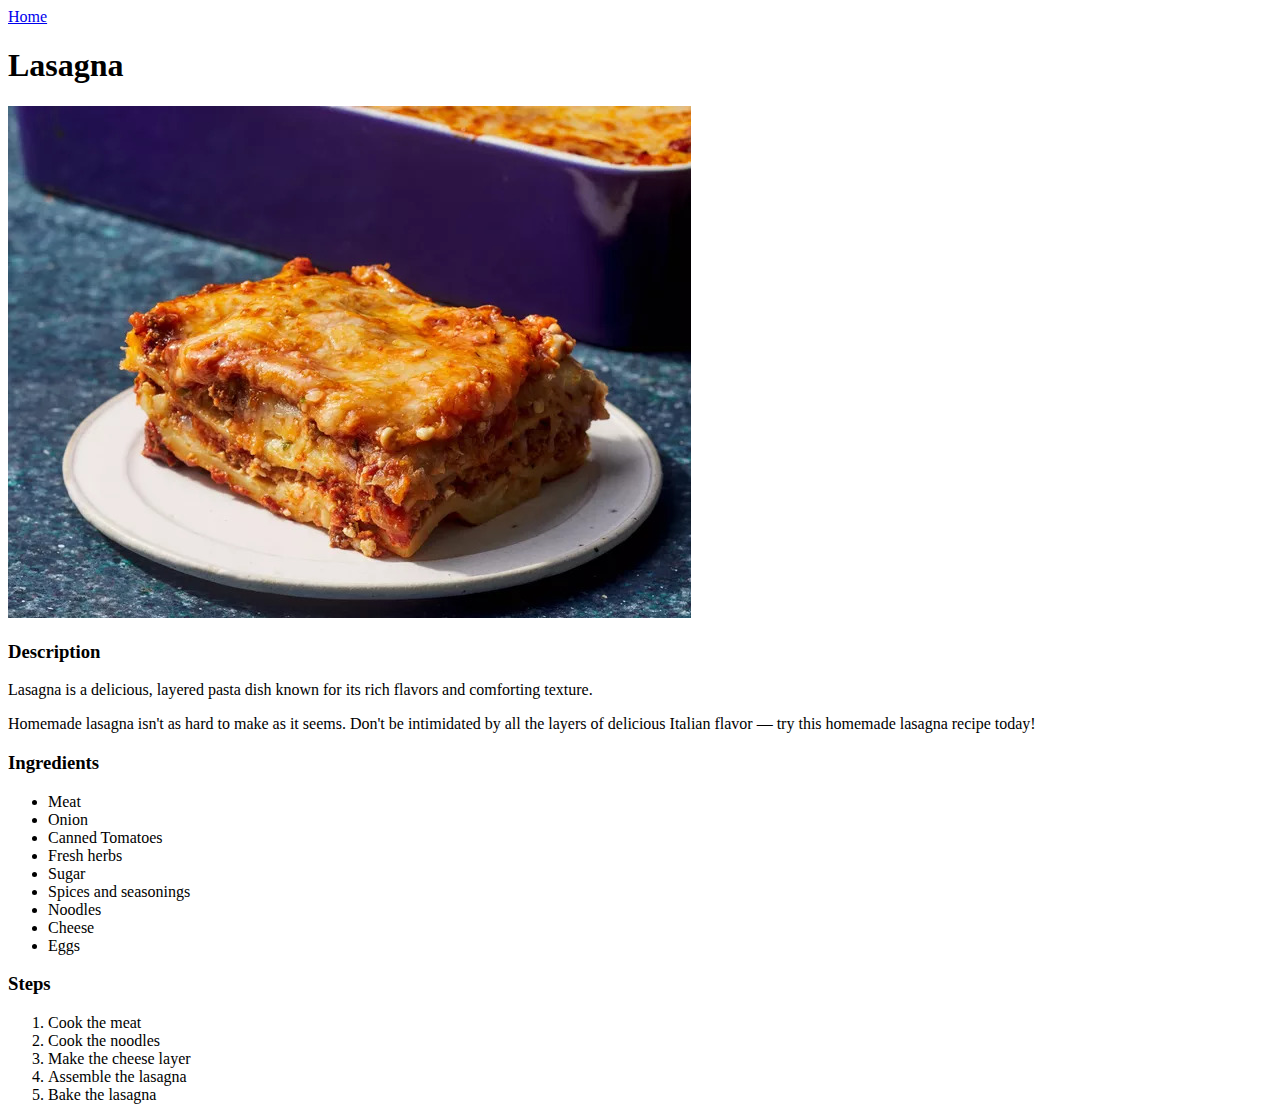
==== recipes/buttermilk-pancakes.html @ a6d88595 "Added recipe page and structure for pancakes" ====
<!DOCTYPE html>
<html lang="en">
<head>
    <meta charset="UTF-8">
    <meta name="viewport" content="width=device-width, initial-scale=1.0">
    <title>Lasagna</title>
</head>
<body>
    <a href="../index.html">Home</a>
    <h1>Lasagna</h1>
    <img src="../img/lasagna.jpg" alt="Delicious Lasagna" width="683" height="512">
    <h3>Description</h3>
    <p>Lasagna is a delicious, layered pasta dish known for its rich flavors and comforting texture.</p>
    <p>Homemade lasagna isn't as hard to make as it seems. Don't be intimidated by all the layers of delicious Italian flavor — try this homemade lasagna recipe today!</p>
    <h3>Ingredients</h3>
    <ul>
        <li>Meat</li>
        <li>Onion</li>
        <li>Canned Tomatoes</li>
        <li>Fresh herbs</li>
        <li>Sugar</li>
        <li>Spices and seasonings</li>
        <li>Noodles</li>
        <li>Cheese</li>
        <li>Eggs</li>
    </ul>
    <h3>Steps</h3>
    <ol>
        <li>Cook the meat</li>
        <li>Cook the noodles</li>
        <li>Make the cheese layer</li>
        <li>Assemble the lasagna</li>
        <li>Bake the lasagna</li>
    </ol>
</body>
</html>
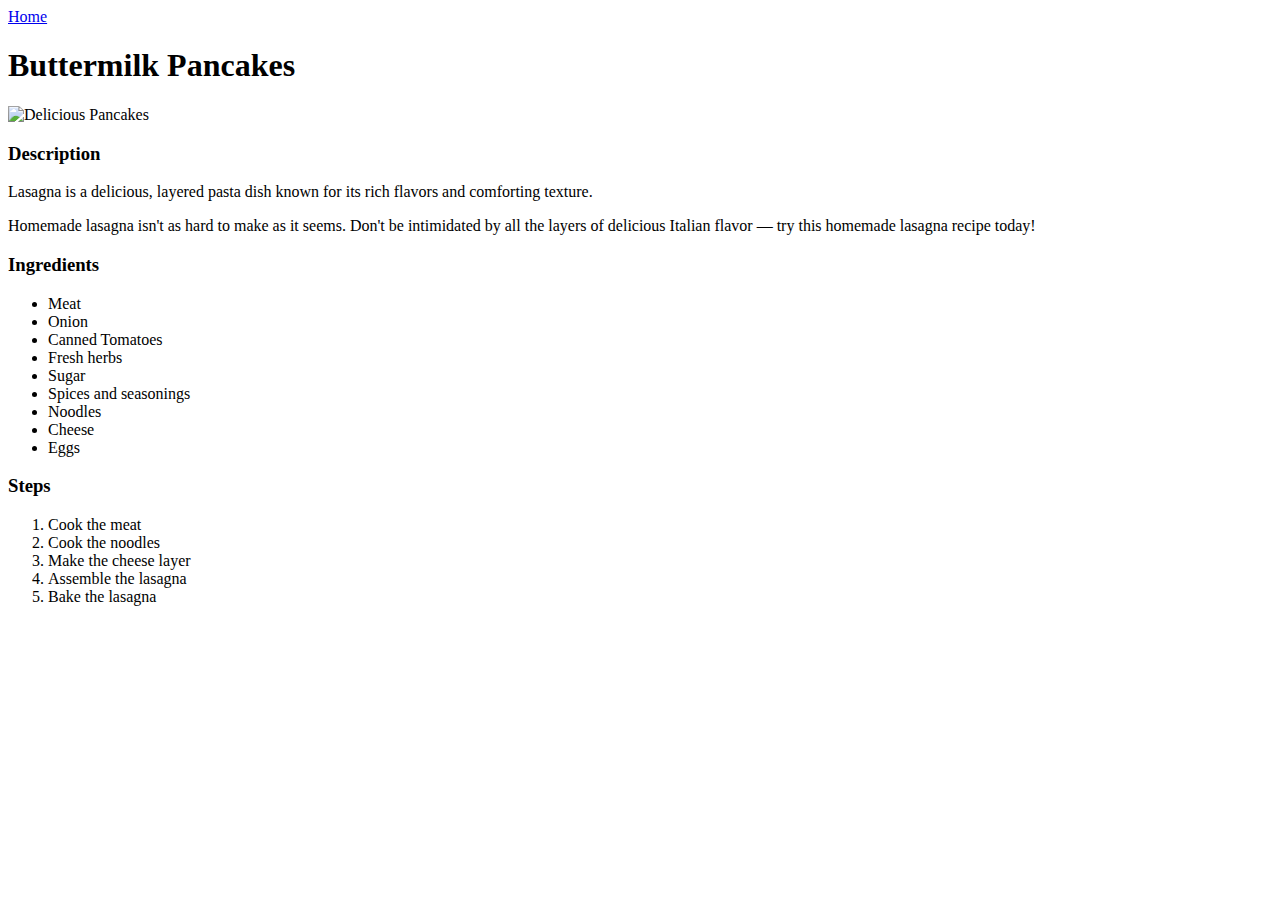
==== commit 58c3534b: "Change title, heading and image to match pancakes" ====
--- a/recipes/buttermilk-pancakes.html
+++ b/recipes/buttermilk-pancakes.html
@@ -3,12 +3,12 @@
 <head>
     <meta charset="UTF-8">
     <meta name="viewport" content="width=device-width, initial-scale=1.0">
-    <title>Lasagna</title>
+    <title>Buttermilk Pancakes</title>
 </head>
 <body>
     <a href="../index.html">Home</a>
-    <h1>Lasagna</h1>
-    <img src="../img/lasagna.jpg" alt="Delicious Lasagna" width="683" height="512">
+    <h1>Buttermilk Pancakes</h1>
+    <img src="../img/pancakes.jpg" alt="Delicious Pancakes" width="683" height="512">
     <h3>Description</h3>
     <p>Lasagna is a delicious, layered pasta dish known for its rich flavors and comforting texture.</p>
     <p>Homemade lasagna isn't as hard to make as it seems. Don't be intimidated by all the layers of delicious Italian flavor — try this homemade lasagna recipe today!</p>
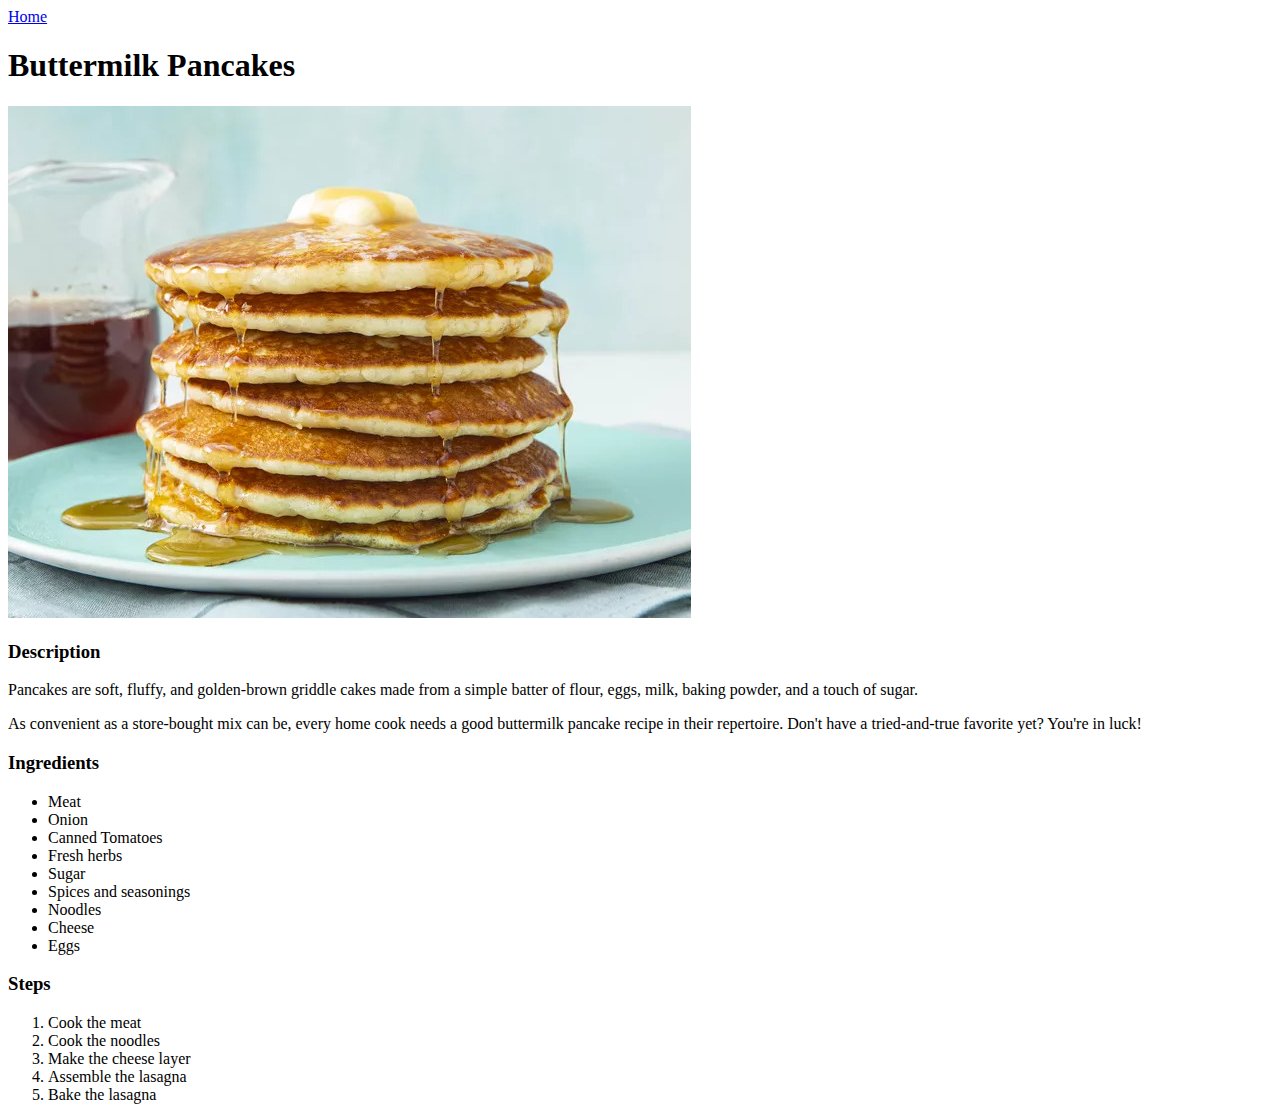
==== commit 02aa7092: "Change description of pancakes" ====
--- a/recipes/buttermilk-pancakes.html
+++ b/recipes/buttermilk-pancakes.html
@@ -10,8 +10,8 @@
     <h1>Buttermilk Pancakes</h1>
     <img src="../img/pancakes.jpg" alt="Delicious Pancakes" width="683" height="512">
     <h3>Description</h3>
-    <p>Lasagna is a delicious, layered pasta dish known for its rich flavors and comforting texture.</p>
-    <p>Homemade lasagna isn't as hard to make as it seems. Don't be intimidated by all the layers of delicious Italian flavor — try this homemade lasagna recipe today!</p>
+    <p>Pancakes are soft, fluffy, and golden-brown griddle cakes made from a simple batter of flour, eggs, milk, baking powder, and a touch of sugar.</p>
+    <p>As convenient as a store-bought mix can be, every home cook needs a good buttermilk pancake recipe in their repertoire. Don't have a tried-and-true favorite yet? You're in luck!</p>
     <h3>Ingredients</h3>
     <ul>
         <li>Meat</li>
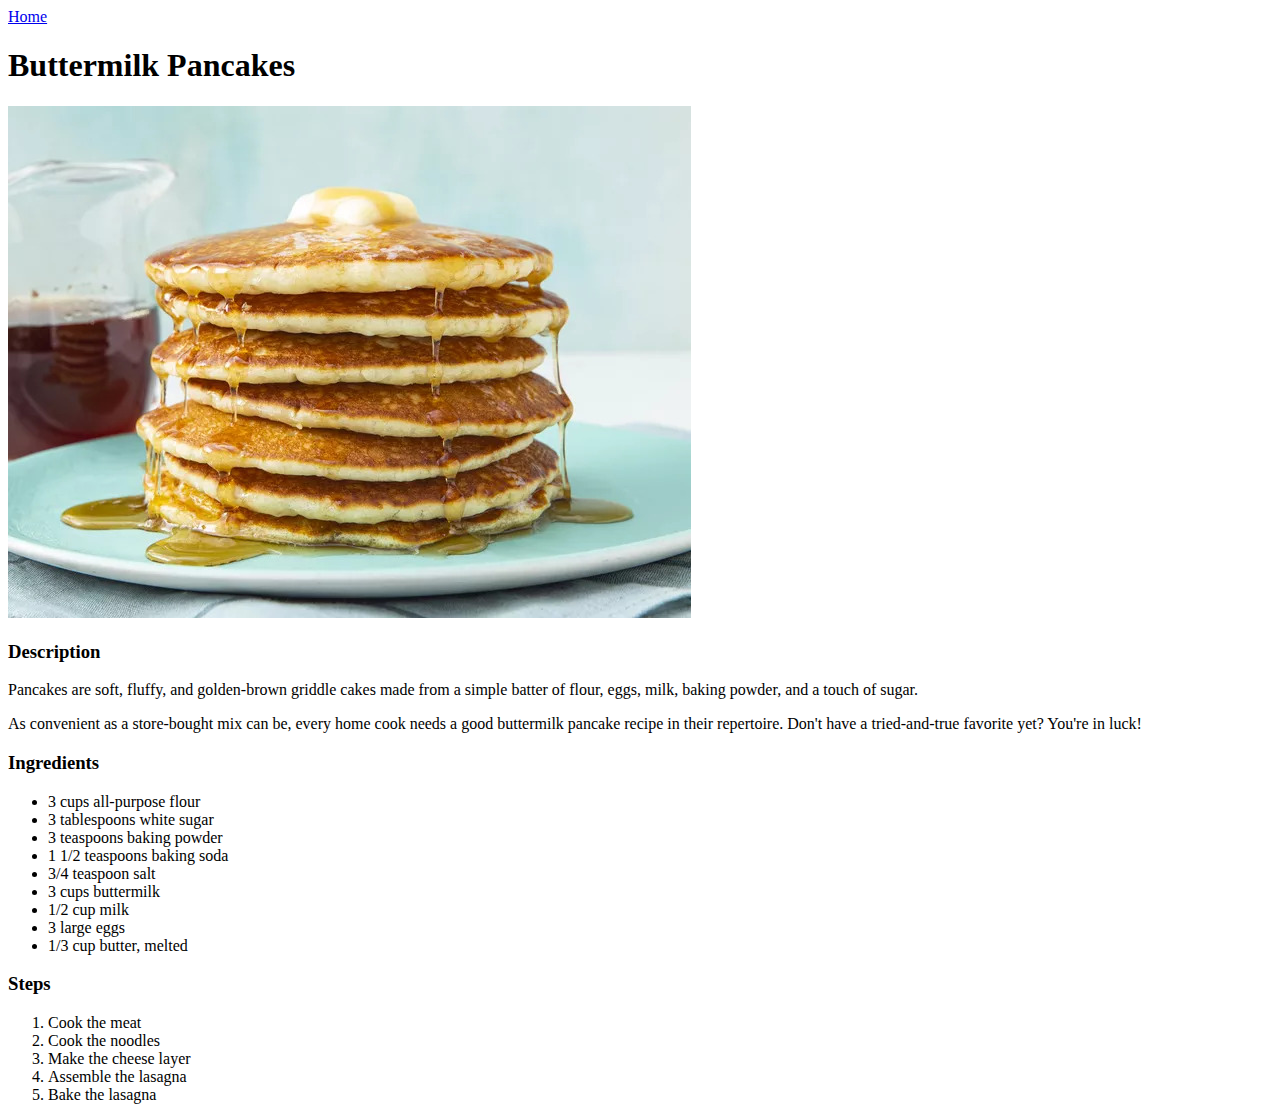
==== commit 55749897: "Change ingredients of pancakes" ====
--- a/recipes/buttermilk-pancakes.html
+++ b/recipes/buttermilk-pancakes.html
@@ -14,15 +14,15 @@
     <p>As convenient as a store-bought mix can be, every home cook needs a good buttermilk pancake recipe in their repertoire. Don't have a tried-and-true favorite yet? You're in luck!</p>
     <h3>Ingredients</h3>
     <ul>
-        <li>Meat</li>
-        <li>Onion</li>
-        <li>Canned Tomatoes</li>
-        <li>Fresh herbs</li>
-        <li>Sugar</li>
-        <li>Spices and seasonings</li>
-        <li>Noodles</li>
-        <li>Cheese</li>
-        <li>Eggs</li>
+        <li>3 cups all-purpose flour</li>
+        <li>3 tablespoons white sugar</li>
+        <li>3 teaspoons baking powder</li>
+        <li>1 1/2 teaspoons baking soda</li>
+        <li>3/4 teaspoon salt</li>
+        <li>3 cups buttermilk</li>
+        <li>1/2 cup milk</li>
+        <li>3 large eggs</li>
+        <li>1/3 cup butter, melted</li>
     </ul>
     <h3>Steps</h3>
     <ol>
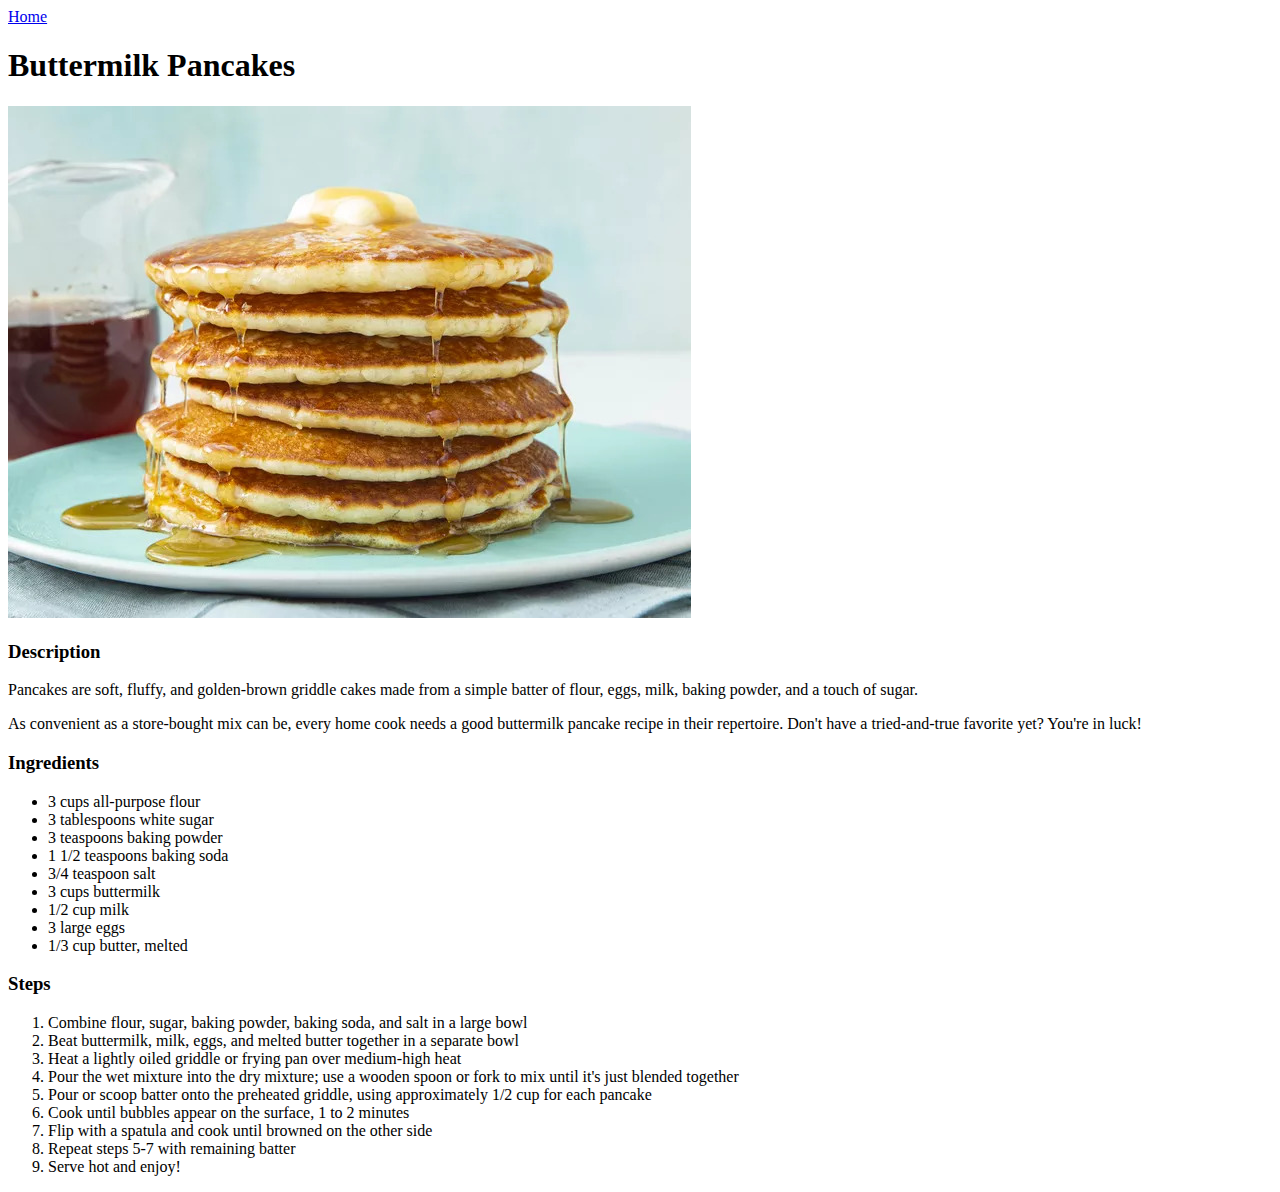
==== commit 80844ecf: "Change steps of pancakes" ====
--- a/recipes/buttermilk-pancakes.html
+++ b/recipes/buttermilk-pancakes.html
@@ -26,11 +26,15 @@
     </ul>
     <h3>Steps</h3>
     <ol>
-        <li>Cook the meat</li>
-        <li>Cook the noodles</li>
-        <li>Make the cheese layer</li>
-        <li>Assemble the lasagna</li>
-        <li>Bake the lasagna</li>
+        <li>Combine flour, sugar, baking powder, baking soda, and salt in a large bowl</li>
+        <li>Beat buttermilk, milk, eggs, and melted butter together in a separate bowl</li>
+        <li>Heat a lightly oiled griddle or frying pan over medium-high heat</li>
+        <li>Pour the wet mixture into the dry mixture; use a wooden spoon or fork to mix until it's just blended together</li>
+        <li>Pour or scoop batter onto the preheated griddle, using approximately 1/2 cup for each pancake</li>
+        <li>Cook until bubbles appear on the surface, 1 to 2 minutes</li>
+        <li>Flip with a spatula and cook until browned on the other side</li>
+        <li>Repeat steps 5-7 with remaining batter</li>
+        <li>Serve hot and enjoy!</li>
     </ol>
 </body>
 </html>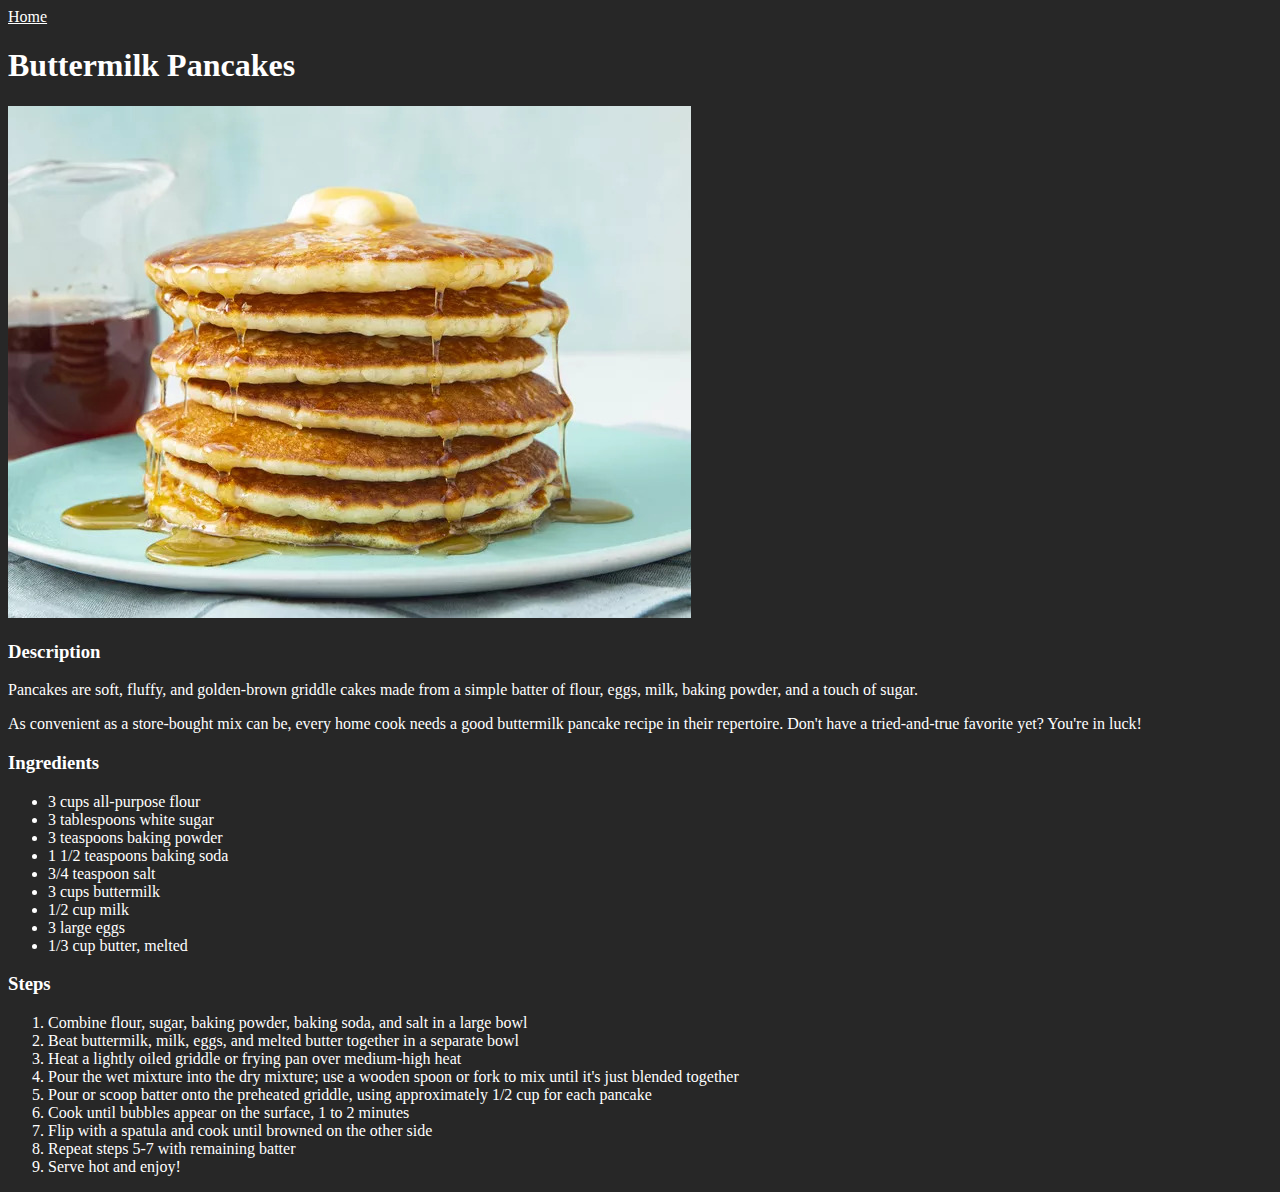
==== commit 275629bc: "Add css sheet to recipes" ====
--- a/recipes/buttermilk-pancakes.html
+++ b/recipes/buttermilk-pancakes.html
@@ -3,11 +3,12 @@
 <head>
     <meta charset="UTF-8">
     <meta name="viewport" content="width=device-width, initial-scale=1.0">
+    <link rel="stylesheet" href="../styles.css">
     <title>Buttermilk Pancakes</title>
 </head>
 <body>
     <a href="../index.html">Home</a>
-    <h1>Buttermilk Pancakes</h1>
+    <h1 class="title">Buttermilk Pancakes</h1>
     <img src="../img/pancakes.jpg" alt="Delicious Pancakes" width="683" height="512">
     <h3>Description</h3>
     <p>Pancakes are soft, fluffy, and golden-brown griddle cakes made from a simple batter of flour, eggs, milk, baking powder, and a touch of sugar.</p>
--- a/styles.css
+++ b/styles.css
@@ -0,0 +1,4 @@
+* {
+    background-color: #272727;
+    color: white;
+}
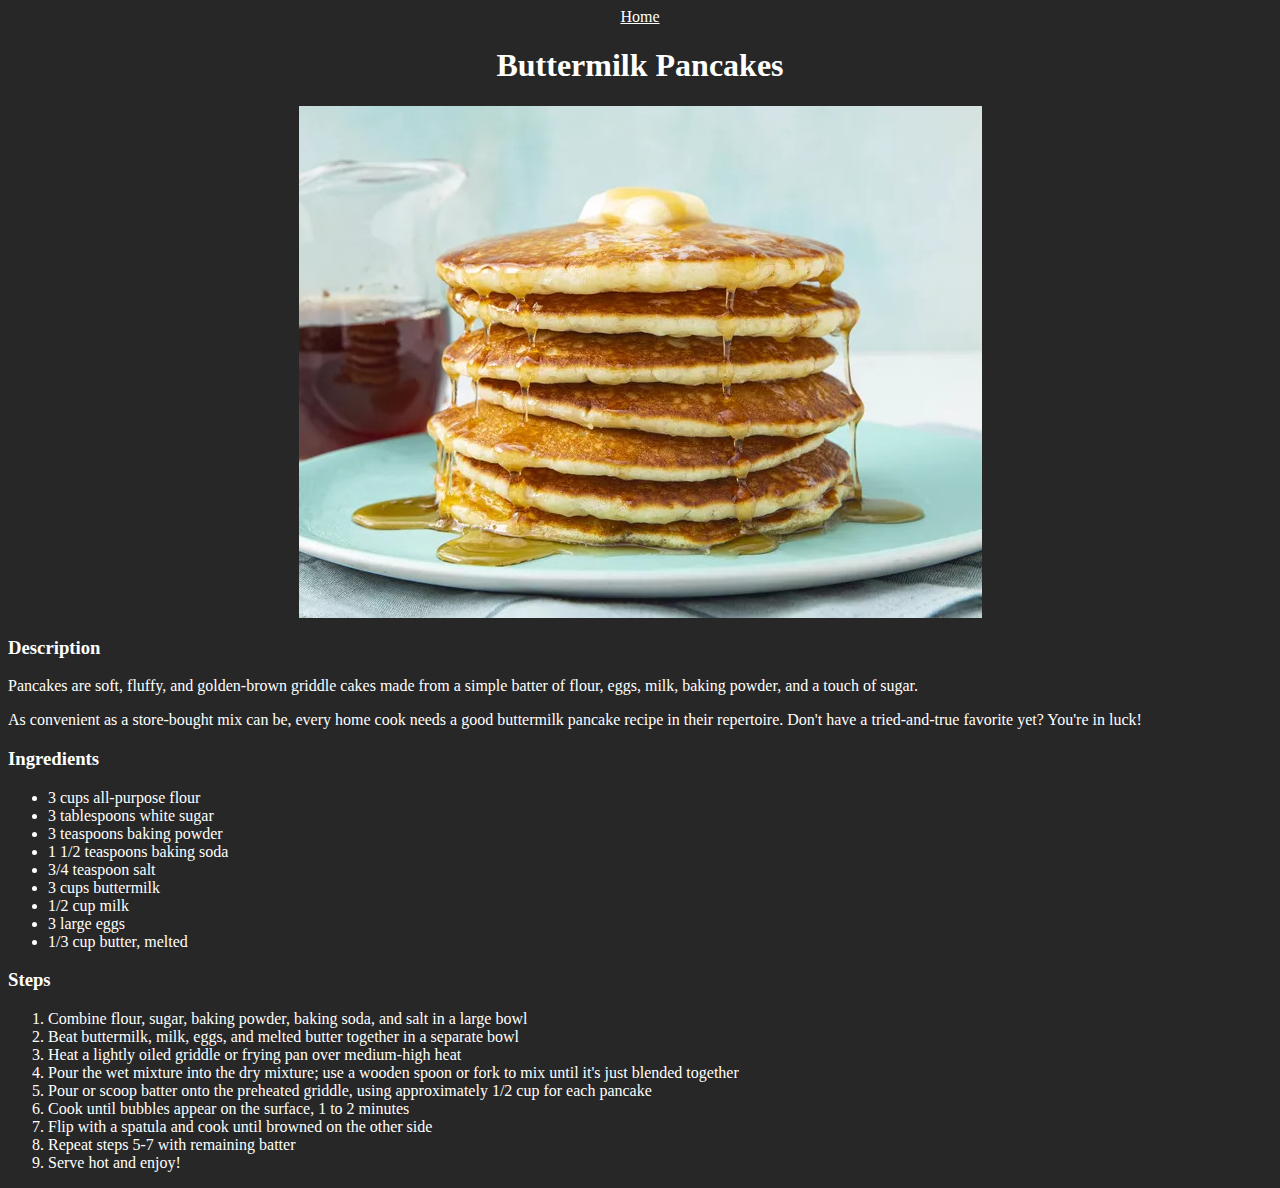
==== commit fa6cde18: "Center home button, titles and images" ====
--- a/recipes/buttermilk-pancakes.html
+++ b/recipes/buttermilk-pancakes.html
@@ -7,7 +7,9 @@
     <title>Buttermilk Pancakes</title>
 </head>
 <body>
-    <a href="../index.html">Home</a>
+    <div class="home">
+        <a href="../index.html">Home</a>
+    </div>
     <h1 class="title">Buttermilk Pancakes</h1>
     <img src="../img/pancakes.jpg" alt="Delicious Pancakes" width="683" height="512">
     <h3>Description</h3>
--- a/styles.css
+++ b/styles.css
@@ -2,3 +2,13 @@
     background-color: #272727;
     color: white;
 }
+
+.home,
+.title {
+    text-align: center;
+}
+
+img {
+    display: block;
+    margin: auto;
+}